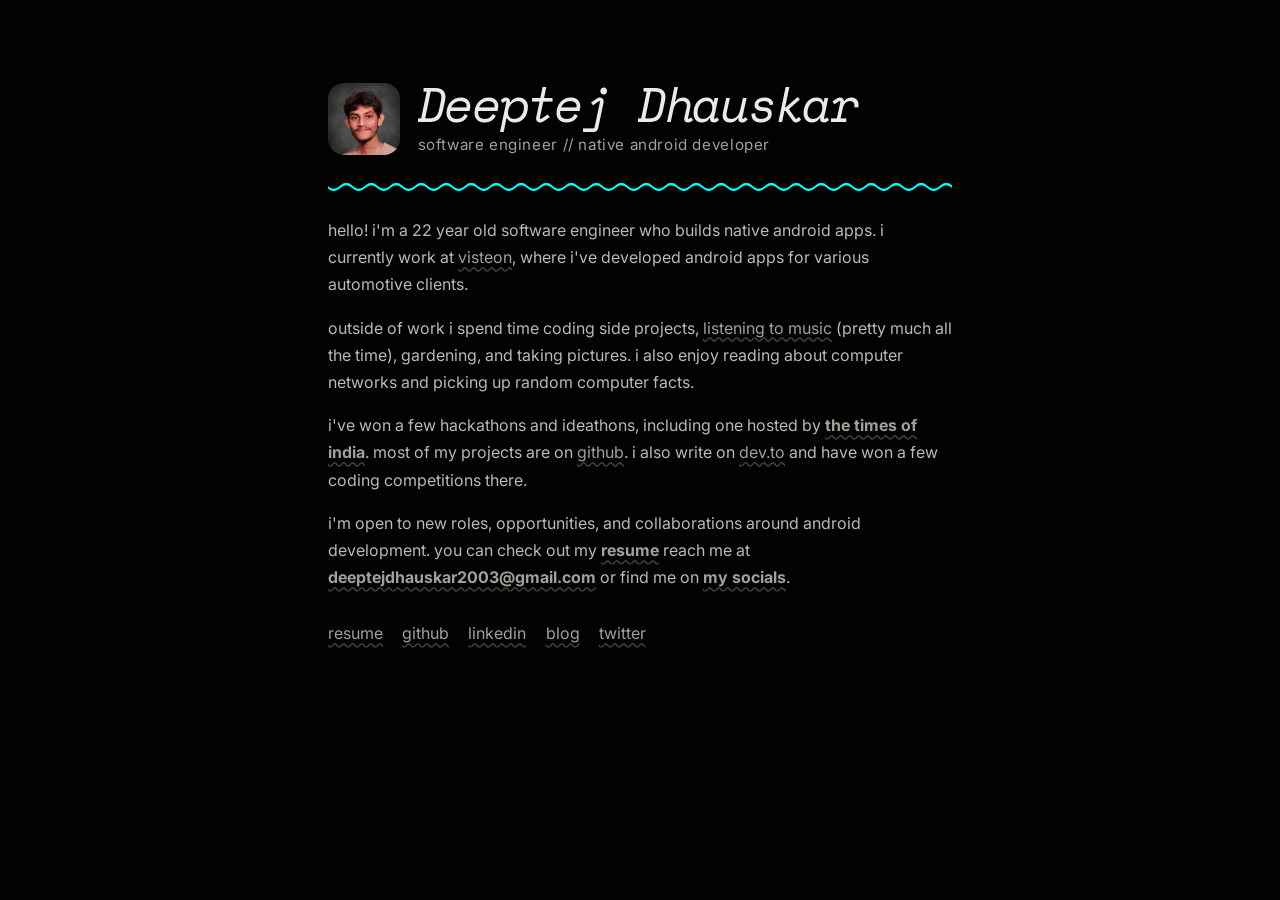
==== index.html @ aee4372f "update resume link to point directly to the pdf file" ====
<!DOCTYPE html>
<html lang="en">

<head>
    <meta charset="UTF-8">
    <meta name="viewport" content="width=device-width, initial-scale=1.0">
    <title>deeptej dhauskar — software engineer</title>
    <meta name="description" content="i'm a software engineer, into android development.">
    <link rel="stylesheet" href="styles.css">
</head>

<body>
    <main>
        <div class="header">
            <img src="./images/me.webp" alt="it's me!" class="avatar">
            <div>
                <h1>Deeptej Dhauskar</h1>
                <p class="role">software engineer // native android developer</p>
            </div>
        </div>
        <hr class="separator">
        
        <p>hello! i'm a 22 year old software engineer who builds native android apps. i currently work at <a href="https://visteon.com">visteon</a>, where i've developed android apps for various automotive clients.</p>
        <p>outside of work i spend time coding side projects, <a href="https://t.co/O062RlNq72">listening to music</a> (pretty much all the time), gardening, and taking pictures. i also enjoy reading about computer networks and picking up random computer facts.</p>
        <p>i've won a few hackathons and ideathons, including one hosted by <a href="https://timesofindia.indiatimes.com/business/india-business/technovate-goa-empowers-innovators-to-lead-indias-tech-era/articleshow/117115136.cms"><b>the times of india</b></a>. most of my projects are on <a href="https://github.com/deeptejd">github</a>. i also write on <a href="https://dev.to/deeptej">dev.to</a> and have won a few coding competitions there.</p>
        <p>i'm open to new roles, opportunities, and collaborations around android development. you can check out my <b><a href="/resume/Deeptej_Dhauskar_Resume.pdf">resume</a></b> reach me at <b><a href="mailto:deeptejdhauskar2003@gmail.com">deeptejdhauskar2003@gmail.com</a></b> or find me on <b><a href="/socials">my socials</a></b>.</p>

        <nav>
            <a href="/resume/Deeptej_Dhauskar_Resume.pdf">resume</a>
            <a href="https://github.com/deeptejd">github</a>
            <a href="https://linkedin.com/in/deeptejdhauskar/">linkedin</a>
            <a href="https://dev.to/deeptej">blog</a>
            <a href="https://twitter.com/astrodeeptej">twitter</a>
            <!-- <a href="mailto:you@example.com">Email</a> -->
        </nav>
    </main>

    <footer>
        <p></p>
    </footer>
</body>

</html>
---- styles.css ----
@import url('https://fonts.googleapis.com/css2?family=Inter:ital,opsz,wght@0,14..32,100..900;1,14..32,100..900&family=Libre+Baskerville:ital,wght@0,400..700;1,400..700&display=swap');
@import url('https://fonts.googleapis.com/css2?family=Geist+Mono:ital,wght@0,100..900;1,100..900&family=Inter:ital,opsz,wght@0,14..32,100..900;1,14..32,100..900&family=Libre+Baskerville:ital,wght@0,400..700;1,400..700&display=swap');
@import url('https://fonts.googleapis.com/css2?family=Geist+Mono:ital,wght@0,100..900;1,100..900&family=Inter:ital,opsz,wght@0,14..32,100..900;1,14..32,100..900&family=Libre+Baskerville:ital,wght@0,400..700;1,400..700&family=Space+Mono:ital,wght@0,400;0,700;1,400;1,700&display=swap');

:root {
    --bg: #030202;
    --text: #eceae6;
    --muted: #a3a099;
    --para: #bbb9b5;
    --underline: #3f3c3c;
    --max-width: 42rem;
    --line-height: 1.7;
}

* {
    box-sizing: border-box;
    margin: 0;
    padding: 0;
}

body {
    background: var(--bg);
    color: var(--text);
    font-family: Inter, system-ui, sans-serif;
    line-height: var(--line-height);
    min-height: 100vh;
    display: flex;
    flex-direction: column;
}

main {
    flex: 1;
    max-width: var(--max-width);
    width: 100%;
    margin: 0 auto;
    padding: 5rem 1.5rem 2rem;
}

h1 {
    font-family: "Space Mono", Georgia, serif;
    font-weight: 400;
    font-style: italic;
    font-size: clamp(2.2rem, 7vw, 3rem);
    letter-spacing: -0.03em;
    line-height: 1;
    margin-bottom: 0.4rem;
}

.role {
    color: var(--muted);
    font-size: 0.95rem;
    letter-spacing: 0.04em;
    text-transform: lowercase;
    margin-bottom: 1.8rem;
}

p {
    margin-bottom: 1rem;
    color: var(--para);
}

nav {
    margin-top: 1.8rem;
    display: flex;
    gap: 1.2rem;
}

a {
    /* font-family: "Space Mono", Georgia, serif;
    font-weight: 300; */
    color: var(--muted);
    text-decoration: underline;
    text-decoration-style: wavy;
    text-decoration-color: var(--underline);
    text-underline-offset: 3px;
}

a:hover {
    text-decoration-color: aqua;
}

.separator {
    border: none;
    height: 8px;
    margin: 1.6rem 0;
    background: url("data:image/svg+xml,%3Csvg xmlns='http://www.w3.org/2000/svg' viewBox='0 0 120 8' preserveAspectRatio='none'%3E%3Cpath d='M0 4 Q 7.5 0 15 4 T 30 4 T 45 4 T 60 4 T 75 4 T 90 4 T 105 4 T 120 4' fill='none' stroke='%2300FFFF' stroke-width='1.5'/%3E%3C/svg%3E") repeat-x center;
    background-size: 100px 12px;
}

footer {
    max-width: var(--max-width);
    width: 100%;
    margin: 0 auto;
    padding: 0 1.5rem 2rem;
    display: flex;
    justify-content: space-between;
    color: var(--muted);
    font-size: 0.85rem;
}

/* slow fade-in */
main>* {
    animation: rise 0.8s ease both;
}

main>*:nth-child(1) {
    animation-delay: 0.05s;
}

main>*:nth-child(2) {
    animation-delay: 0.15s;
}

main>*:nth-child(3) {
    animation-delay: 0.25s;
}

main>*:nth-child(4) {
    animation-delay: 0.35s;
}

main>*:nth-child(5) {
    animation-delay: 0.45s;
}

main>*:nth-child(6) {
    animation-delay: 0.45s;
}

main>*:nth-child(7) {
    animation-delay: 0.45s;
}

@keyframes rise {
    from {
        opacity: 0;
        transform: translateY(12px);
    }

    to {
        opacity: 1;
        transform: none;
    }
}

@media (prefers-reduced-motion: reduce) {
    main>* {
        animation: none;
    }
}

.back {
    display: inline-block;
    margin-bottom: 1.5rem;
    font-size: 0.9rem;
    color: var(--muted);
    text-decoration: none;
}

.back:hover {
    text-decoration: underline;
    text-decoration-style: wavy;
}

.socials {
    list-style: none;
    padding: 0;
    margin-top: 1.5rem;
}

.socials li {
    margin-bottom: 0.75rem;
}

.socials a {
    font-size: 1.05rem;
}

.header {
    display: flex;
    align-items: center;
    gap: 1.1rem;
    margin-bottom: 0.5rem;
}

.avatar {
    width: 72px;
    height: 72px;
    border-radius: 16px;
    object-fit: cover;
    flex-shrink: 0;
}

.header h1 {
    margin-bottom: 0.25rem;
}

.header .role {
    margin-bottom: 0;
}
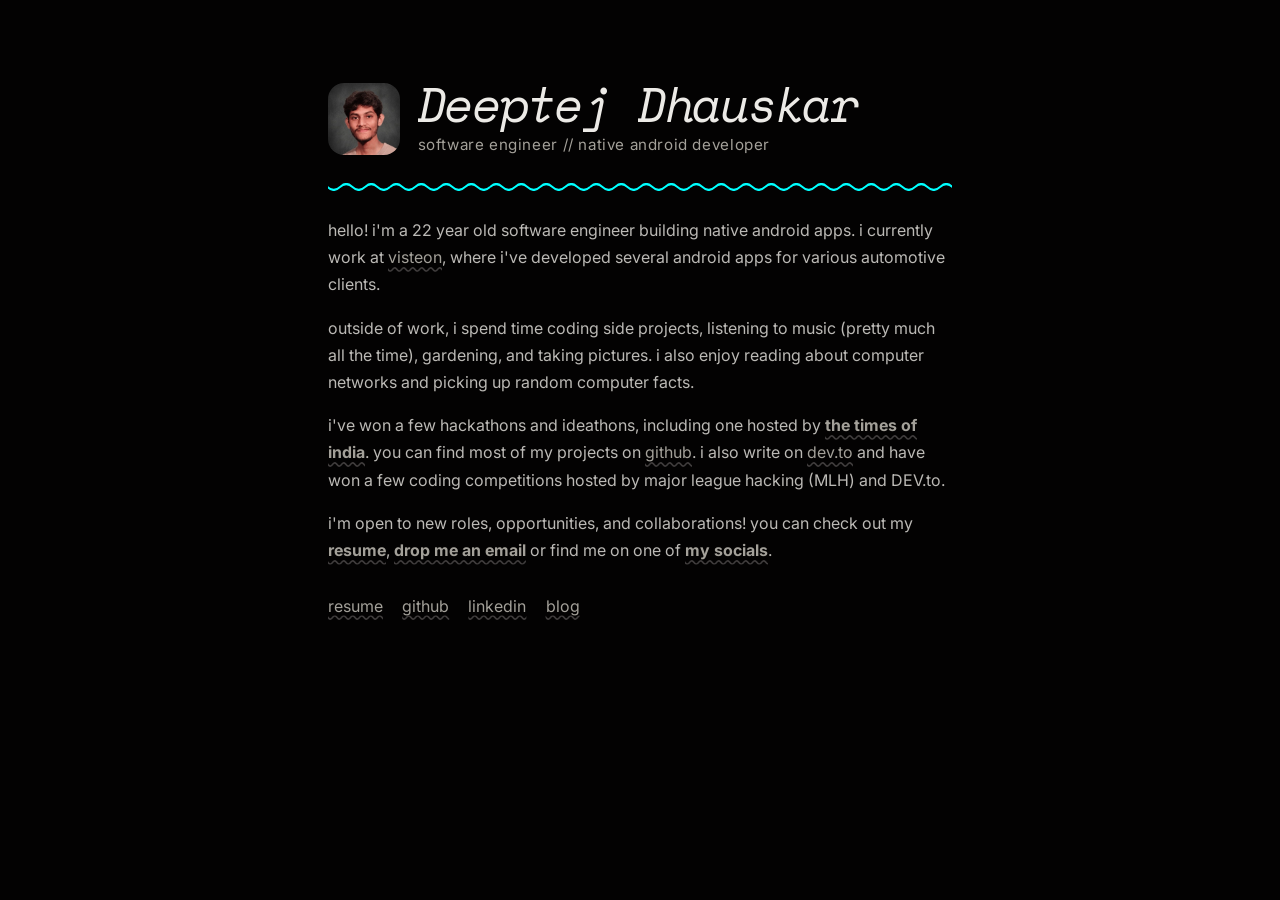
==== commit 3ffaad04: "update a few things and remove unused import from css" ====
--- a/index.html
+++ b/index.html
@@ -20,18 +20,16 @@
         </div>
         <hr class="separator">
         
-        <p>hello! i'm a 22 year old software engineer who builds native android apps. i currently work at <a href="https://visteon.com">visteon</a>, where i've developed android apps for various automotive clients.</p>
-        <p>outside of work i spend time coding side projects, <a href="https://t.co/O062RlNq72">listening to music</a> (pretty much all the time), gardening, and taking pictures. i also enjoy reading about computer networks and picking up random computer facts.</p>
-        <p>i've won a few hackathons and ideathons, including one hosted by <a href="https://timesofindia.indiatimes.com/business/india-business/technovate-goa-empowers-innovators-to-lead-indias-tech-era/articleshow/117115136.cms"><b>the times of india</b></a>. most of my projects are on <a href="https://github.com/deeptejd">github</a>. i also write on <a href="https://dev.to/deeptej">dev.to</a> and have won a few coding competitions there.</p>
-        <p>i'm open to new roles, opportunities, and collaborations around android development. you can check out my <b><a href="/resume/Deeptej_Dhauskar_Resume.pdf">resume</a></b> reach me at <b><a href="mailto:deeptejdhauskar2003@gmail.com">deeptejdhauskar2003@gmail.com</a></b> or find me on <b><a href="/socials">my socials</a></b>.</p>
+        <p>hello! i'm a 22 year old software engineer building native android apps. i currently work at <a href="https://visteon.com">visteon</a>, where i've developed several android apps for various automotive clients.</p>
+        <p>outside of work, i spend time coding side projects, listening to music (pretty much all the time), gardening, and taking pictures. i also enjoy reading about computer networks and picking up random computer facts.</p>
+        <p>i've won a few hackathons and ideathons, including one hosted by <a href="https://timesofindia.indiatimes.com/business/india-business/technovate-goa-empowers-innovators-to-lead-indias-tech-era/articleshow/117115136.cms"><b>the times of india</b></a>. you can find most of my projects on <a href="https://github.com/deeptejd?tab=repositories">github</a>. i also write on <a href="https://dev.to/deeptej">dev.to</a> and have won a few coding competitions hosted by major league hacking (MLH) and DEV.to.</p>
+        <p>i'm open to new roles, opportunities, and collaborations! you can check out my <b><a href="/resume/Deeptej_Dhauskar_Resume.pdf">resume</a></b>, <b><a href="mailto:deeptejdhauskar2003@gmail.com">drop me an email</a></b> or find me on one of <b><a href="/socials">my socials</a></b>.</p>
 
         <nav>
             <a href="/resume/Deeptej_Dhauskar_Resume.pdf">resume</a>
             <a href="https://github.com/deeptejd">github</a>
             <a href="https://linkedin.com/in/deeptejdhauskar/">linkedin</a>
             <a href="https://dev.to/deeptej">blog</a>
-            <a href="https://twitter.com/astrodeeptej">twitter</a>
-            <!-- <a href="mailto:you@example.com">Email</a> -->
         </nav>
     </main>
 
--- a/styles.css
+++ b/styles.css
@@ -1,6 +1,4 @@
-@import url('https://fonts.googleapis.com/css2?family=Inter:ital,opsz,wght@0,14..32,100..900;1,14..32,100..900&family=Libre+Baskerville:ital,wght@0,400..700;1,400..700&display=swap');
-@import url('https://fonts.googleapis.com/css2?family=Geist+Mono:ital,wght@0,100..900;1,100..900&family=Inter:ital,opsz,wght@0,14..32,100..900;1,14..32,100..900&family=Libre+Baskerville:ital,wght@0,400..700;1,400..700&display=swap');
-@import url('https://fonts.googleapis.com/css2?family=Geist+Mono:ital,wght@0,100..900;1,100..900&family=Inter:ital,opsz,wght@0,14..32,100..900;1,14..32,100..900&family=Libre+Baskerville:ital,wght@0,400..700;1,400..700&family=Space+Mono:ital,wght@0,400;0,700;1,400;1,700&display=swap');
+@import url('https://fonts.googleapis.com/css2?family=Inter:ital,opsz,wght@0,14..32,100..900;1,14..32,100..900&family=Space+Mono:ital,wght@0,400;0,700;1,400;1,700&display=swap');
 
 :root {
     --bg: #030202;
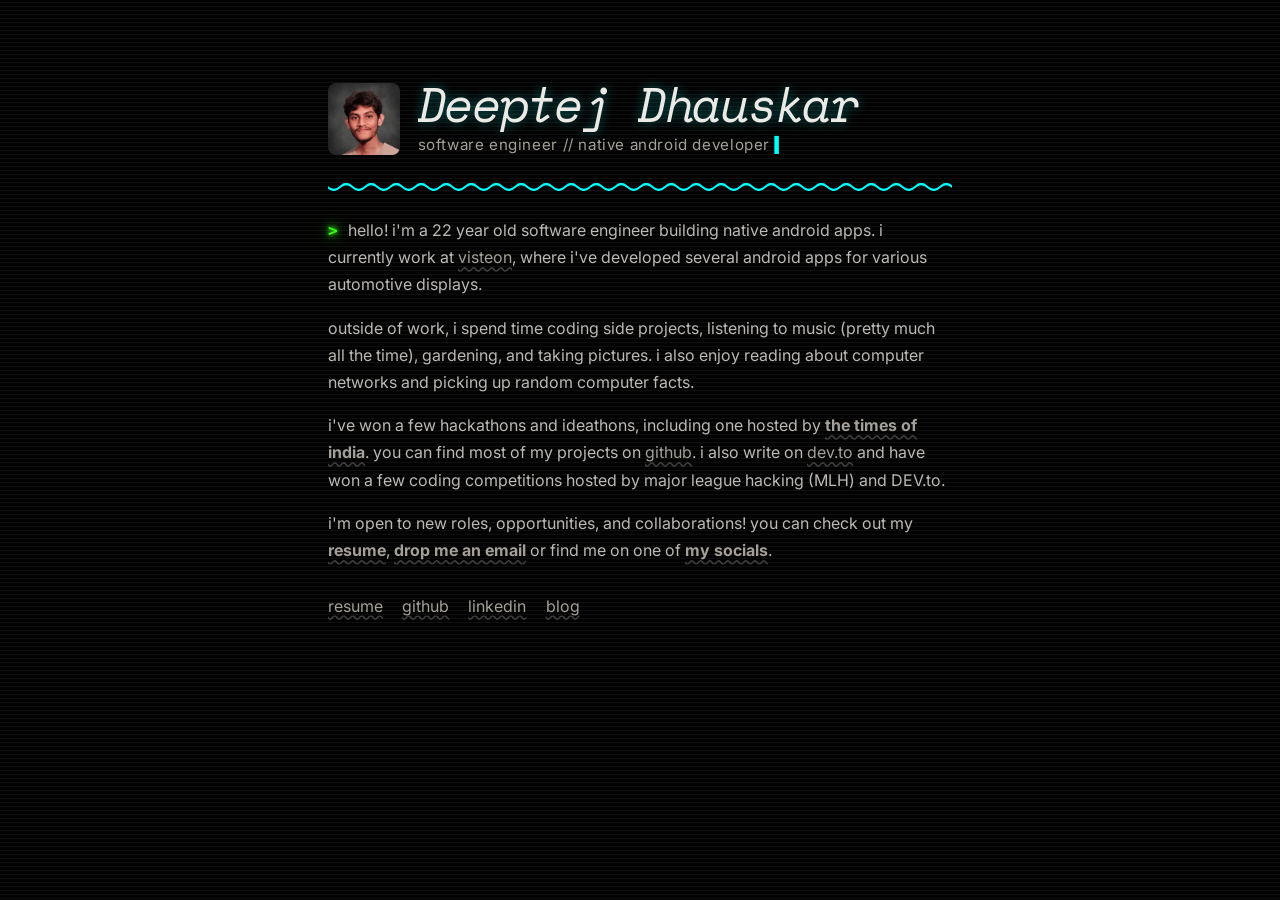
==== commit dc60af41: "add niceties" ====
--- a/index.html
+++ b/index.html
@@ -4,9 +4,10 @@
 <head>
     <meta charset="UTF-8">
     <meta name="viewport" content="width=device-width, initial-scale=1.0">
-    <title>deeptej dhauskar — software engineer</title>
-    <meta name="description" content="i'm a software engineer, into android development.">
-    <link rel="stylesheet" href="styles.css">
+    <title>Deeptej Dhauskar - Software Engineer</title>
+    <meta name="description" content="Deeptej Dhauskar - software engineer building native Android apps. Resume, projects and ways and reach me.">
+    <meta name="google-site-verification" content="U1RYrbwuiMijIofkgwOLLI5mg1fYq5-b_QoYZoGIYOA" />
+    <link rel="stylesheet" href="./styles/styles.css">
 </head>
 
 <body>
@@ -19,8 +20,8 @@
             </div>
         </div>
         <hr class="separator">
-        
-        <p>hello! i'm a 22 year old software engineer building native android apps. i currently work at <a href="https://visteon.com">visteon</a>, where i've developed several android apps for various automotive clients.</p>
+    
+        <p><span class="neon-prompt">></span> hello! i'm a 22 year old software engineer building native android apps. i currently work at <a href="https://visteon.com">visteon</a>, where i've developed several android apps for various automotive displays.</p>
         <p>outside of work, i spend time coding side projects, listening to music (pretty much all the time), gardening, and taking pictures. i also enjoy reading about computer networks and picking up random computer facts.</p>
         <p>i've won a few hackathons and ideathons, including one hosted by <a href="https://timesofindia.indiatimes.com/business/india-business/technovate-goa-empowers-innovators-to-lead-indias-tech-era/articleshow/117115136.cms"><b>the times of india</b></a>. you can find most of my projects on <a href="https://github.com/deeptejd?tab=repositories">github</a>. i also write on <a href="https://dev.to/deeptej">dev.to</a> and have won a few coding competitions hosted by major league hacking (MLH) and DEV.to.</p>
         <p>i'm open to new roles, opportunities, and collaborations! you can check out my <b><a href="/resume/Deeptej_Dhauskar_Resume.pdf">resume</a></b>, <b><a href="mailto:deeptejdhauskar2003@gmail.com">drop me an email</a></b> or find me on one of <b><a href="/socials">my socials</a></b>.</p>
--- a/styles/styles.css
+++ b/styles/styles.css
@@ -0,0 +1,222 @@
+@import url('https://fonts.googleapis.com/css2?family=Inter:ital,opsz,wght@0,14..32,100..900;1,14..32,100..900&family=Space+Mono:ital,wght@0,400;0,700;1,400;1,700&display=swap');
+@import url('keyframes.css');
+
+:root {
+    --bg: #030202;
+    --text: #eceae6;
+    --muted: #a3a099;
+    --para: #bbb9b5;
+    --underline: #3f3c3c;
+    --max-width: 42rem;
+    --line-height: 1.7;
+    --neon-green: #39ff14
+}
+
+* {
+    box-sizing: border-box;
+    margin: 0;
+    padding: 0;
+}
+
+body {
+    background: var(--bg);
+    color: var(--text);
+    font-family: Inter, system-ui, sans-serif;
+    line-height: var(--line-height);
+    min-height: 100vh;
+    display: flex;
+    flex-direction: column;
+}
+
+body::before {
+    content: "";
+    position: fixed;
+    inset: 0;
+    background: repeating-linear-gradient(to bottom,
+            transparent 0px,
+            transparent 2px,
+            rgba(42, 44, 44, 0.623) 3px);
+    background-size: 100% 4px;
+    animation: scan 1s linear infinite;
+    pointer-events: none;
+    z-index: 0;
+}
+
+main {
+    flex: 1;
+    max-width: var(--max-width);
+    width: 100%;
+    margin: 0 auto;
+    padding: 5rem 1.5rem 2rem;
+}
+
+h1 {
+    font-family: "Space Mono", Georgia, serif;
+    font-weight: 400;
+    font-style: italic;
+    font-size: clamp(2.2rem, 7vw, 3rem);
+    letter-spacing: -0.03em;
+    line-height: 1;
+    margin-bottom: 0.4rem;
+}
+
+.role {
+    color: var(--muted);
+    font-size: 0.95rem;
+    letter-spacing: 0.04em;
+    text-transform: lowercase;
+    margin-bottom: 1.8rem;
+}
+
+.role::after {
+    content: " ▍";
+    color: aqua;
+    animation: blink 1.2s steps(1) infinite;
+}
+
+p {
+    margin-bottom: 1rem;
+    color: var(--para);
+}
+
+nav {
+    margin-top: 1.8rem;
+    display: flex;
+    gap: 1.2rem;
+}
+
+a {
+    /* font-family: "Space Mono", Georgia, serif;
+    font-weight: 300; */
+    color: var(--muted);
+    text-decoration: underline;
+    text-decoration-style: wavy;
+    text-decoration-color: var(--underline);
+    text-underline-offset: 3px;
+}
+
+a:hover {
+    text-decoration-color: aqua;
+    text-shadow: 0 0 6px rgba(0, 255, 255, 0.35);
+}
+
+.separator {
+    border: none;
+    height: 8px;
+    margin: 1.6rem 0;
+    background: url("data:image/svg+xml,%3Csvg xmlns='http://www.w3.org/2000/svg' viewBox='0 0 120 8' preserveAspectRatio='none'%3E%3Cpath d='M0 4 Q 7.5 0 15 4 T 30 4 T 45 4 T 60 4 T 75 4 T 90 4 T 105 4 T 120 4' fill='none' stroke='%2300FFFF' stroke-width='1.5'/%3E%3C/svg%3E") repeat-x center;
+    background-size: 100px 12px;
+}
+
+footer {
+    max-width: var(--max-width);
+    width: 100%;
+    margin: 0 auto;
+    padding: 0 1.5rem 2rem;
+    display: flex;
+    justify-content: space-between;
+    color: var(--muted);
+    font-size: 0.85rem;
+}
+
+/* slow fade-in */
+main>* {
+    animation: rise 0.8s ease both;
+}
+
+main>*:nth-child(1) {
+    animation-delay: 0.05s;
+}
+
+main>*:nth-child(2) {
+    animation-delay: 0.15s;
+}
+
+main>*:nth-child(3) {
+    animation-delay: 0.25s;
+}
+
+main>*:nth-child(4) {
+    animation-delay: 0.35s;
+}
+
+main>*:nth-child(5) {
+    animation-delay: 0.45s;
+}
+
+main>*:nth-child(6) {
+    animation-delay: 0.45s;
+}
+
+main>*:nth-child(7) {
+    animation-delay: 0.45s;
+}
+
+@media (prefers-reduced-motion: reduce) {
+    main>* {
+        animation: none;
+    }
+}
+
+.back {
+    display: inline-block;
+    margin-bottom: 1.5rem;
+    font-size: 0.9rem;
+    color: var(--muted);
+    text-decoration: none;
+}
+
+.back:hover {
+    text-decoration: underline;
+    text-decoration-style: wavy;
+}
+
+.socials {
+    list-style: none;
+    padding: 0;
+    margin-top: 1.5rem;
+}
+
+.socials li {
+    margin-bottom: 0.75rem;
+}
+
+.socials a {
+    font-size: 1.05rem;
+}
+
+.header {
+    display: flex;
+    align-items: center;
+    gap: 1.1rem;
+    margin-bottom: 0.5rem;
+}
+
+.avatar {
+    width: 72px;
+    height: 72px;
+    border-radius: 8px;
+    object-fit: cover;
+    flex-shrink: 0;
+}
+
+.header h1 {
+    margin-bottom: 0.25rem;
+    text-shadow: 0 0 12px rgba(0, 255, 255, 0.4);
+}
+
+.header .role {
+    margin-bottom: 0;
+}
+
+.neon-prompt {
+    color: var(--neon-green);
+    font-family: ui-monospace, SFMono-Regular, Menlo, Consolas, monospace;
+    font-weight: 600;
+    margin-right: 0.4em;
+    text-shadow:
+        0 0 4px var(--neon-green),
+        0 0 10px var(--neon-green),
+        0 0 20px var(--neon-green);
+    animation: neon-flicker 1.6s infinite;
+}
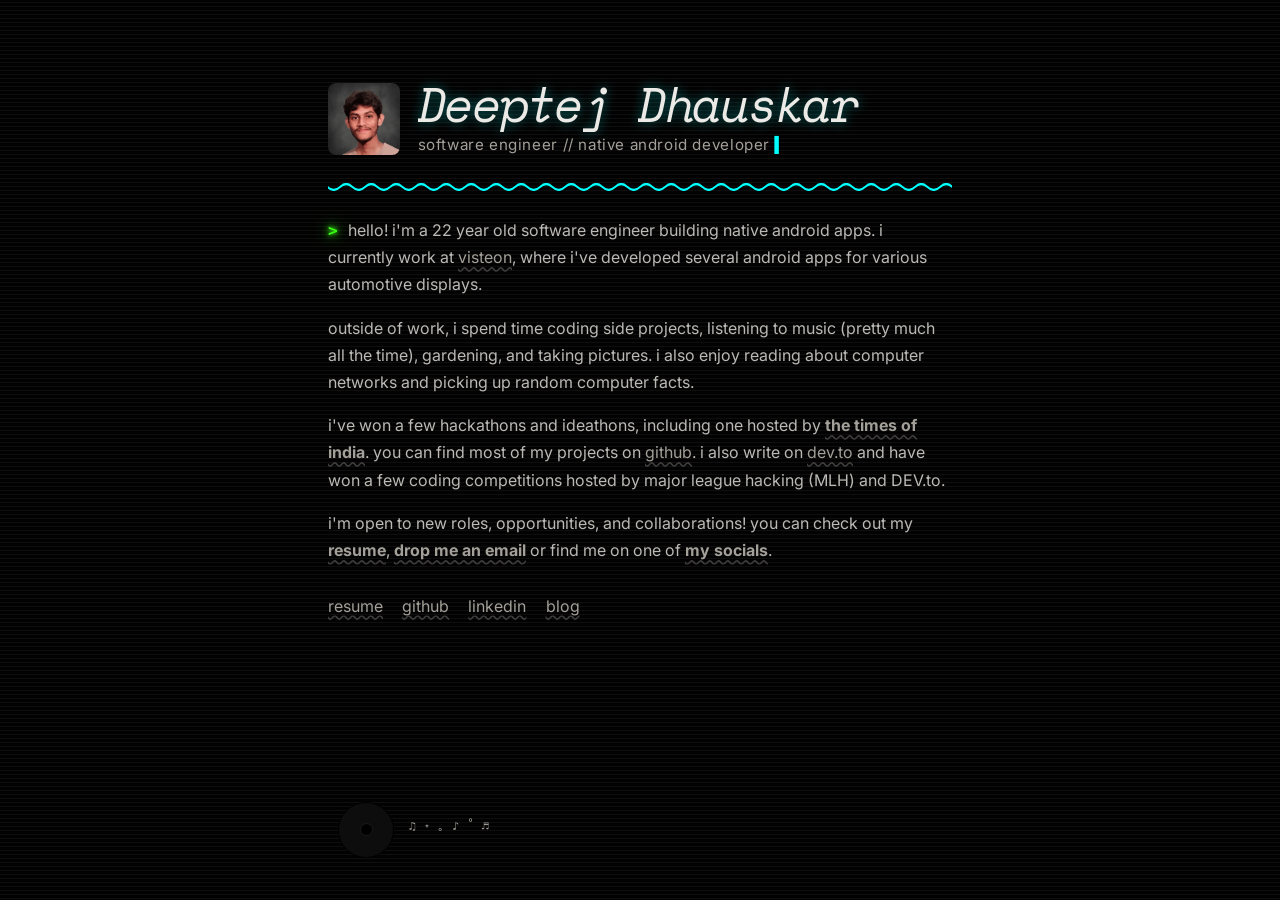
==== commit ac6b76d7: "add now playing/last played track in the footer" ====
--- a/index.html
+++ b/index.html
@@ -8,6 +8,7 @@
     <meta name="description" content="Deeptej Dhauskar - software engineer building native Android apps. Resume, projects and ways and reach me.">
     <meta name="google-site-verification" content="U1RYrbwuiMijIofkgwOLLI5mg1fYq5-b_QoYZoGIYOA" />
     <link rel="stylesheet" href="./styles/styles.css">
+    <link rel="stylesheet" href="./styles/now-playing.css">
 </head>
 
 <body>
@@ -35,8 +36,17 @@
     </main>
 
     <footer>
-        <p></p>
+        <div id="now-playing" class="now-playing">
+            <div class="now-playing-art"></div>
+            <div class="now-playing-info">
+                <span class="now-playing-label">♫ ⋆ ｡ ♪ ˚ ♬</span>
+                <a class="now-playing-track" href="#" target="_blank" rel="noopener"></a>
+                <span class="now-playing-artist"></span>
+            </div>
+        </div>
     </footer>
+
+    <script src="./scripts/now-playing.js"></script>
 </body>
 
 </html>
--- a/styles/styles.css
+++ b/styles/styles.css
@@ -209,6 +209,7 @@
     margin-bottom: 0;
 }
 
+/* used for the flicking '>' */
 .neon-prompt {
     color: var(--neon-green);
     font-family: ui-monospace, SFMono-Regular, Menlo, Consolas, monospace;
--- a/styles/now-playing.css
+++ b/styles/now-playing.css
@@ -0,0 +1,92 @@
+.now-playing {
+    display: flex;
+    align-items: center;
+    gap: 0.9rem;
+    width: fit-content;
+    max-width: 100%;
+    padding: 0.65rem 0.9rem 0.65rem 0.65rem;
+    font-family: "Space Mono", monospace;
+    margin-top: 1.5rem;
+}
+
+.now-playing-art {
+    width: 56px;
+    height: 56px;
+    border-radius: 50%;
+    background-size: cover;
+    background-position: center;
+    background-color: #0e0d0d;
+    flex-shrink: 0;
+    border: 1px solid black;
+    position: relative;
+}
+
+.now-playing-art::after {
+    content: "";
+    position: absolute;
+    inset: 38%;
+    border-radius: 50%;
+    background: black;
+    border: 1px solid rgba(101, 102, 102, 0.25);
+}
+
+.now-playing.is-playing .now-playing-art {
+    animation: disc-spin 8s linear infinite;
+}
+
+.now-playing-info {
+    display: flex;
+    flex-direction: column;
+    gap: 0.2rem;
+    min-width: 0;
+}
+
+.now-playing-label {
+    font-size: 0.72rem;
+    letter-spacing: 0.04em;
+    color: var(--muted);
+}
+
+.now-playing.is-playing .now-playing-label {
+    color: var(--neon-green);
+    text-shadow: 0 0 6px var(--neon-green);
+}
+
+.now-playing-track {
+    font-weight: 700;
+    color: var(--text);
+    text-decoration: none;
+    font-size: 0.95rem;
+    white-space: nowrap;
+    overflow: hidden;
+    text-overflow: ellipsis;
+    max-width: 220px;
+}
+
+.now-playing-artist {
+    font-weight: 400;
+    color: var(--muted);
+    font-size: 0.82rem;
+    white-space: nowrap;
+    overflow: hidden;
+    text-overflow: ellipsis;
+    max-width: 220px;
+}
+
+@keyframes disc-spin {
+    from {
+        transform: rotate(0deg);
+    }
+
+    to {
+        transform: rotate(360deg);
+    }
+}
+
+@media (prefers-reduced-motion: reduce) {
+
+    .now-playing,
+    .now-playing.is-playing .now-playing-art {
+        animation: none;
+    }
+}
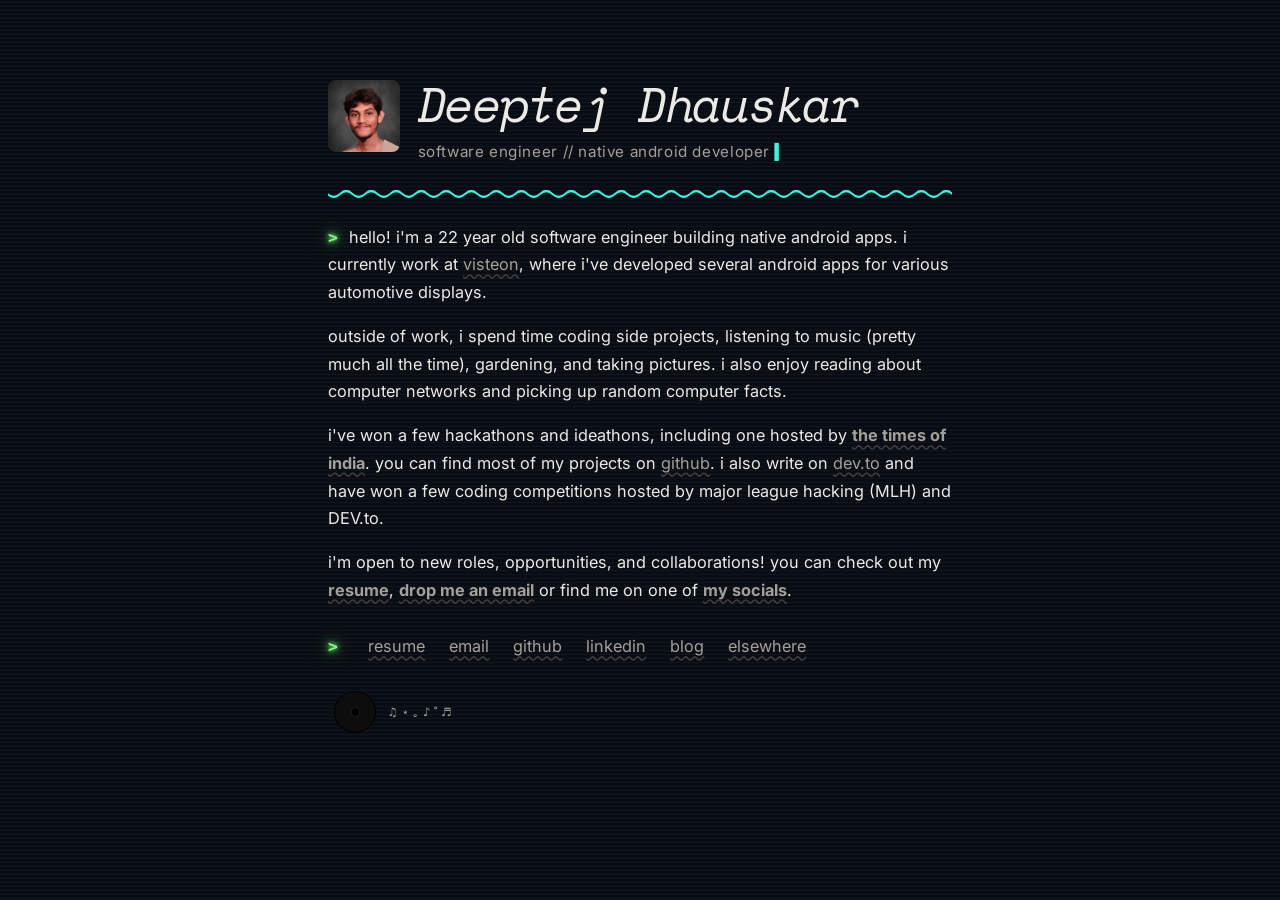
==== commit 6d4fcb15: "update structure and improve styles" ====
--- a/index.html
+++ b/index.html
@@ -13,29 +13,30 @@
 
 <body>
     <main>
-        <div class="header">
+        <header>
             <img src="./images/me.webp" alt="it's me!" class="avatar">
             <div>
                 <h1>Deeptej Dhauskar</h1>
                 <p class="role">software engineer // native android developer</p>
             </div>
-        </div>
+        </header>
+
         <hr class="separator">
     
-        <p><span class="neon-prompt">></span> hello! i'm a 22 year old software engineer building native android apps. i currently work at <a href="https://visteon.com">visteon</a>, where i've developed several android apps for various automotive displays.</p>
+        <p class="prompt"> hello! i'm a 22 year old software engineer building native android apps. i currently work at <a href="https://visteon.com">visteon</a>, where i've developed several android apps for various automotive displays.</p>
         <p>outside of work, i spend time coding side projects, listening to music (pretty much all the time), gardening, and taking pictures. i also enjoy reading about computer networks and picking up random computer facts.</p>
         <p>i've won a few hackathons and ideathons, including one hosted by <a href="https://timesofindia.indiatimes.com/business/india-business/technovate-goa-empowers-innovators-to-lead-indias-tech-era/articleshow/117115136.cms"><b>the times of india</b></a>. you can find most of my projects on <a href="https://github.com/deeptejd?tab=repositories">github</a>. i also write on <a href="https://dev.to/deeptej">dev.to</a> and have won a few coding competitions hosted by major league hacking (MLH) and DEV.to.</p>
         <p>i'm open to new roles, opportunities, and collaborations! you can check out my <b><a href="/resume/Deeptej_Dhauskar_Resume.pdf">resume</a></b>, <b><a href="mailto:deeptejdhauskar2003@gmail.com">drop me an email</a></b> or find me on one of <b><a href="/socials">my socials</a></b>.</p>
 
         <nav>
             <a href="/resume/Deeptej_Dhauskar_Resume.pdf">resume</a>
+            <a href="mailto:deeptejdhauskar2003@gmail.com">email</a>
             <a href="https://github.com/deeptejd">github</a>
             <a href="https://linkedin.com/in/deeptejdhauskar/">linkedin</a>
             <a href="https://dev.to/deeptej">blog</a>
+            <a href="/socials">elsewhere</a>
         </nav>
-    </main>
 
-    <footer>
         <div id="now-playing" class="now-playing">
             <div class="now-playing-art"></div>
             <div class="now-playing-info">
@@ -44,7 +45,9 @@
                 <span class="now-playing-artist"></span>
             </div>
         </div>
-    </footer>
+    </main>
+
+    <footer></footer>
 
     <script src="./scripts/now-playing.js"></script>
 </body>
--- a/styles/styles.css
+++ b/styles/styles.css
@@ -2,14 +2,15 @@
 @import url('keyframes.css');
 
 :root {
-    --bg: #030202;
+    --bg: #080c14;
     --text: #eceae6;
     --muted: #a3a099;
-    --para: #bbb9b5;
     --underline: #3f3c3c;
     --max-width: 42rem;
-    --line-height: 1.7;
-    --neon-green: #39ff14
+    --neon-green: #7dff7d;
+    --cyan: #3ef0e0;
+    --on-cyan: #1a0610;
+    --cyan-glow: rgba(0, 255, 255, 0.4);
 }
 
 * {
@@ -18,14 +19,24 @@
     padding: 0;
 }
 
+html {
+    scrollbar-color: var(--cyan) var(--bg);
+}
+
 body {
+    min-height: 100vh;
     background: var(--bg);
     color: var(--text);
     font-family: Inter, system-ui, sans-serif;
-    line-height: var(--line-height);
-    min-height: 100vh;
+    font-size: 1.02rem;
+    line-height: 1.7;
     display: flex;
     flex-direction: column;
+}
+
+::selection {
+    background: var(--cyan);
+    color: var(--on-cyan);
 }
 
 body::before {
@@ -50,6 +61,45 @@
     padding: 5rem 1.5rem 2rem;
 }
 
+header {
+    display: flex;
+    gap: 1.1rem;
+    margin-bottom: 0;
+}
+
+.avatar {
+    width: 72px;
+    height: 72px;
+    border-radius: 8px;
+    object-fit: cover;
+    flex-shrink: 0;
+}
+
+header h1 {
+    margin-bottom: 0.67rem;
+}
+
+.role {
+    color: var(--muted);
+    font-size: 0.95rem;
+    letter-spacing: 0.04em;
+    margin-bottom: 0;
+}
+
+.role::after {
+    content: " ▍";
+    color: var(--cyan);
+    animation: blink 1.2s steps(1) infinite;
+}
+
+.separator {
+    border: none;
+    height: 8px;
+    margin: 1.6rem 0;
+    background: url("data:image/svg+xml,%3Csvg xmlns='http://www.w3.org/2000/svg' viewBox='0 0 120 8' preserveAspectRatio='none'%3E%3Cpath d='M0 4 Q 7.5 0 15 4 T 30 4 T 45 4 T 60 4 T 75 4 T 90 4 T 105 4 T 120 4' fill='none' stroke='%233ef0e0' stroke-width='1.5'/%3E%3C/svg%3E") repeat-x center;
+    background-size: 100px 12px;
+}
+
 h1 {
     font-family: "Space Mono", Georgia, serif;
     font-weight: 400;
@@ -60,34 +110,11 @@
     margin-bottom: 0.4rem;
 }
 
-.role {
-    color: var(--muted);
-    font-size: 0.95rem;
-    letter-spacing: 0.04em;
-    text-transform: lowercase;
-    margin-bottom: 1.8rem;
-}
-
-.role::after {
-    content: " ▍";
-    color: aqua;
-    animation: blink 1.2s steps(1) infinite;
-}
-
 p {
     margin-bottom: 1rem;
-    color: var(--para);
-}
-
-nav {
-    margin-top: 1.8rem;
-    display: flex;
-    gap: 1.2rem;
 }
 
 a {
-    /* font-family: "Space Mono", Georgia, serif;
-    font-weight: 300; */
     color: var(--muted);
     text-decoration: underline;
     text-decoration-style: wavy;
@@ -96,121 +123,19 @@
 }
 
 a:hover {
-    text-decoration-color: aqua;
-    text-shadow: 0 0 6px rgba(0, 255, 255, 0.35);
-}
-
-.separator {
-    border: none;
-    height: 8px;
-    margin: 1.6rem 0;
-    background: url("data:image/svg+xml,%3Csvg xmlns='http://www.w3.org/2000/svg' viewBox='0 0 120 8' preserveAspectRatio='none'%3E%3Cpath d='M0 4 Q 7.5 0 15 4 T 30 4 T 45 4 T 60 4 T 75 4 T 90 4 T 105 4 T 120 4' fill='none' stroke='%2300FFFF' stroke-width='1.5'/%3E%3C/svg%3E") repeat-x center;
-    background-size: 100px 12px;
-}
-
-footer {
-    max-width: var(--max-width);
-    width: 100%;
-    margin: 0 auto;
-    padding: 0 1.5rem 2rem;
+    text-decoration-color: var(--cyan);
+    text-shadow: 0 0 6px var(--cyan-glow);
+}
+
+nav {
+    margin-top: 1.8rem;
     display: flex;
-    justify-content: space-between;
-    color: var(--muted);
-    font-size: 0.85rem;
-}
-
-/* slow fade-in */
-main>* {
-    animation: rise 0.8s ease both;
-}
-
-main>*:nth-child(1) {
-    animation-delay: 0.05s;
-}
-
-main>*:nth-child(2) {
-    animation-delay: 0.15s;
-}
-
-main>*:nth-child(3) {
-    animation-delay: 0.25s;
-}
-
-main>*:nth-child(4) {
-    animation-delay: 0.35s;
-}
-
-main>*:nth-child(5) {
-    animation-delay: 0.45s;
-}
-
-main>*:nth-child(6) {
-    animation-delay: 0.45s;
-}
-
-main>*:nth-child(7) {
-    animation-delay: 0.45s;
-}
-
-@media (prefers-reduced-motion: reduce) {
-    main>* {
-        animation: none;
-    }
-}
-
-.back {
-    display: inline-block;
-    margin-bottom: 1.5rem;
-    font-size: 0.9rem;
-    color: var(--muted);
-    text-decoration: none;
-}
-
-.back:hover {
-    text-decoration: underline;
-    text-decoration-style: wavy;
-}
-
-.socials {
-    list-style: none;
-    padding: 0;
-    margin-top: 1.5rem;
-}
-
-.socials li {
-    margin-bottom: 0.75rem;
-}
-
-.socials a {
-    font-size: 1.05rem;
-}
-
-.header {
-    display: flex;
-    align-items: center;
-    gap: 1.1rem;
-    margin-bottom: 0.5rem;
-}
-
-.avatar {
-    width: 72px;
-    height: 72px;
-    border-radius: 8px;
-    object-fit: cover;
-    flex-shrink: 0;
-}
-
-.header h1 {
-    margin-bottom: 0.25rem;
-    text-shadow: 0 0 12px rgba(0, 255, 255, 0.4);
-}
-
-.header .role {
-    margin-bottom: 0;
-}
-
-/* used for the flicking '>' */
-.neon-prompt {
+    flex-wrap: wrap;
+    gap: 1.2rem 1.5rem;
+}
+
+nav::before, .prompt::before {
+    content: ">";
     color: var(--neon-green);
     font-family: ui-monospace, SFMono-Regular, Menlo, Consolas, monospace;
     font-weight: 600;
@@ -220,4 +145,77 @@
         0 0 10px var(--neon-green),
         0 0 20px var(--neon-green);
     animation: neon-flicker 1.6s infinite;
+}
+
+footer {
+    max-width: var(--max-width);
+    width: 100%;
+    margin: 0 auto;
+    padding: 0 1.5rem 2rem;
+}
+
+/* slow fade-in */
+main>* {
+    animation: rise 0.8s ease both;
+}
+
+main>*:nth-child(1) {
+    animation-delay: 0.05s;
+}
+
+main>*:nth-child(2) {
+    animation-delay: 0.15s;
+}
+
+main>*:nth-child(3) {
+    animation-delay: 0.25s;
+}
+
+main>*:nth-child(4) {
+    animation-delay: 0.35s;
+}
+
+main>*:nth-child(5) {
+    animation-delay: 0.45s;
+}
+
+main>*:nth-child(6) {
+    animation-delay: 0.45s;
+}
+
+main>*:nth-child(7) {
+    animation-delay: 0.45s;
+}
+
+main>*:nth-child(8) {
+    animation-delay: 0.45s;
+}
+
+@media (prefers-reduced-motion: reduce) {
+    main>* {
+        animation: none;
+    }
+}
+
+.back {
+    display: inline-block;
+    margin-bottom: 1.5rem;
+    font-size: 0.9rem;
+    color: var(--muted);
+    text-decoration: none;
+}
+
+.back::before {
+    content: "←";
+    margin-right: 0.4rem;
+}
+
+.socials {
+    list-style: none;
+    padding: 0;
+    margin-top: 1.5rem;
+}
+
+.socials li {
+    margin-bottom: 0.75rem;
 }
--- a/styles/now-playing.css
+++ b/styles/now-playing.css
@@ -1,17 +1,17 @@
 .now-playing {
     display: flex;
     align-items: center;
-    gap: 0.9rem;
+    gap: 0.7rem;
     width: fit-content;
     max-width: 100%;
-    padding: 0.65rem 0.9rem 0.65rem 0.65rem;
-    font-family: "Space Mono", monospace;
+    padding: 0.4rem 0.6rem 0.4rem 0.4rem;
     margin-top: 1.5rem;
+    opacity: 0.6;
 }
 
 .now-playing-art {
-    width: 56px;
-    height: 56px;
+    width: 42px;
+    height: 42px;
     border-radius: 50%;
     background-size: cover;
     background-position: center;
@@ -31,13 +31,12 @@
 }
 
 .now-playing.is-playing .now-playing-art {
-    animation: disc-spin 8s linear infinite;
+    animation: disc-spin 12s linear infinite;
 }
 
 .now-playing-info {
     display: flex;
     flex-direction: column;
-    gap: 0.2rem;
     min-width: 0;
 }
 
@@ -53,10 +52,10 @@
 }
 
 .now-playing-track {
-    font-weight: 700;
+    font-weight: 500;
     color: var(--text);
     text-decoration: none;
-    font-size: 0.95rem;
+    font-size: 0.85rem;
     white-space: nowrap;
     overflow: hidden;
     text-overflow: ellipsis;
